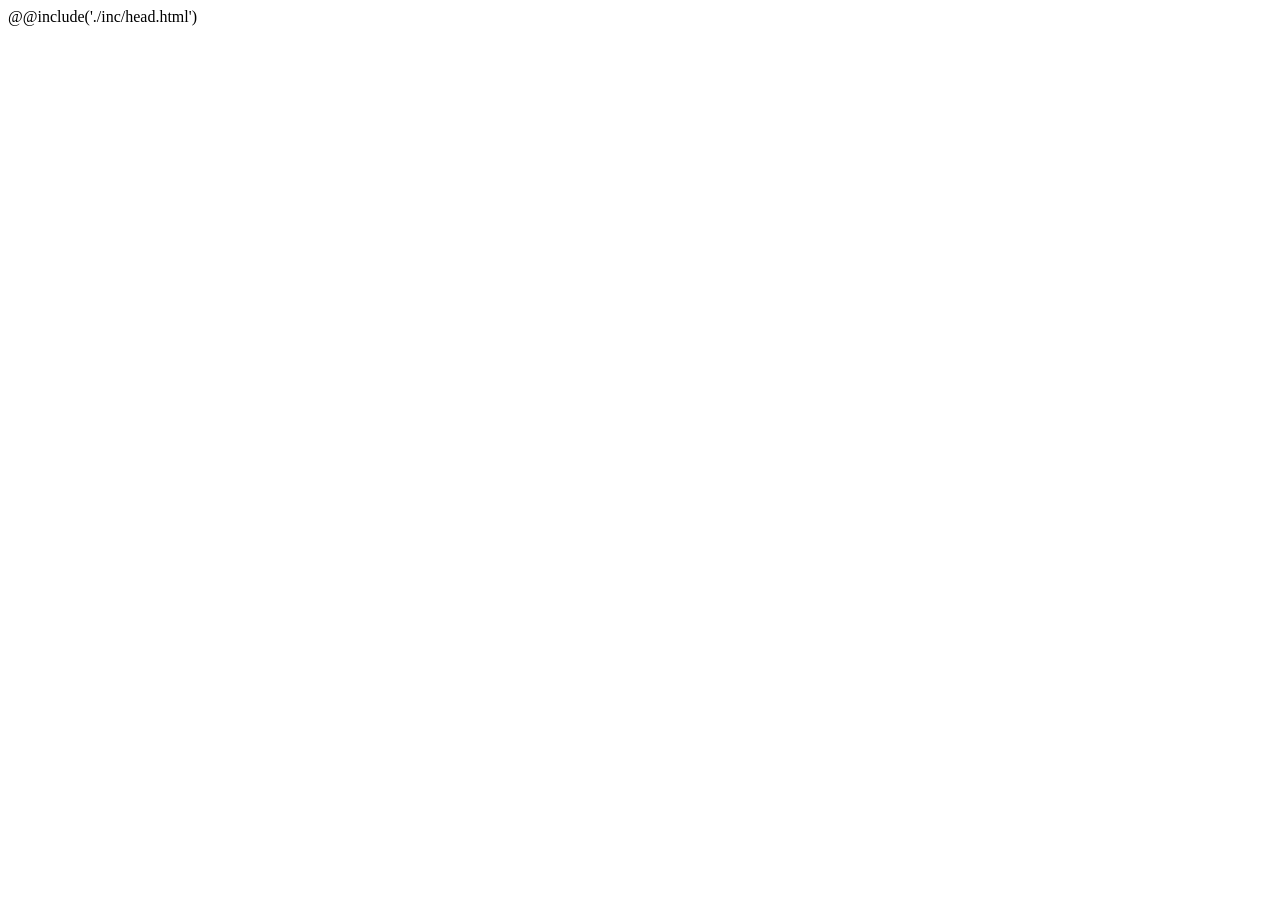
==== src/index.html @ dd6586c1 "add snap svg js" ====
<!DOCTYPE html>
<html>
<head>
  @@include('./inc/head.html')
  <title></title> <!-- ADD A TITLE! -->
</head>
<body>


  <script src="js/vendor/jquery-2.1.1.min.js"></script>
  <script src="js/vendor/snap.svg.js"></script>
  <script src="js/main.js"></script>
</body>
</html>
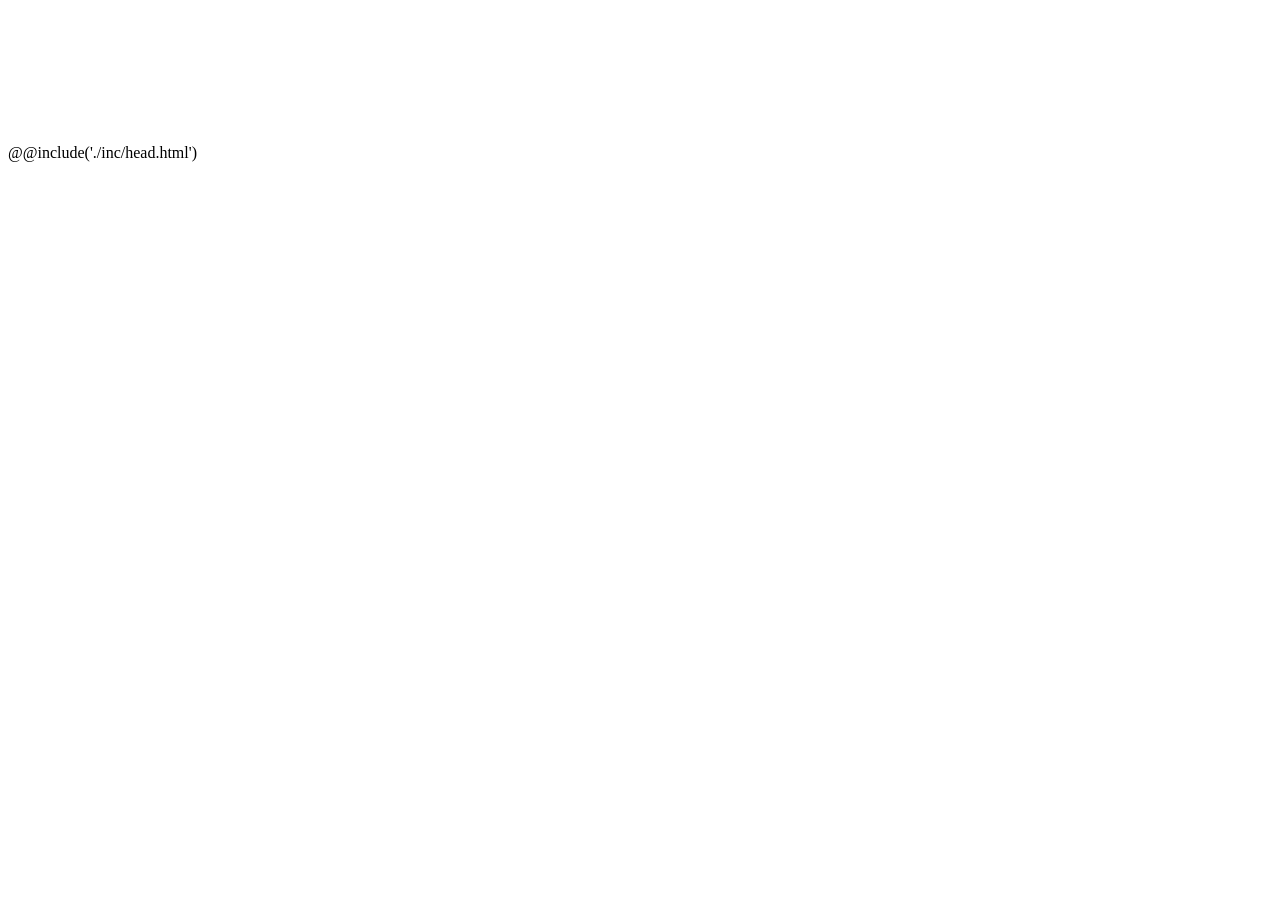
==== commit 4f569197: "app washing machine to page" ====
--- a/src/index.html
+++ b/src/index.html
@@ -5,6 +5,9 @@
   <title></title> <!-- ADD A TITLE! -->
 </head>
 <body>
+  
+  <svg class="svg-wrap" id="svg-1"></svg>
+  
 
 
   <script src="js/vendor/jquery-2.1.1.min.js"></script>
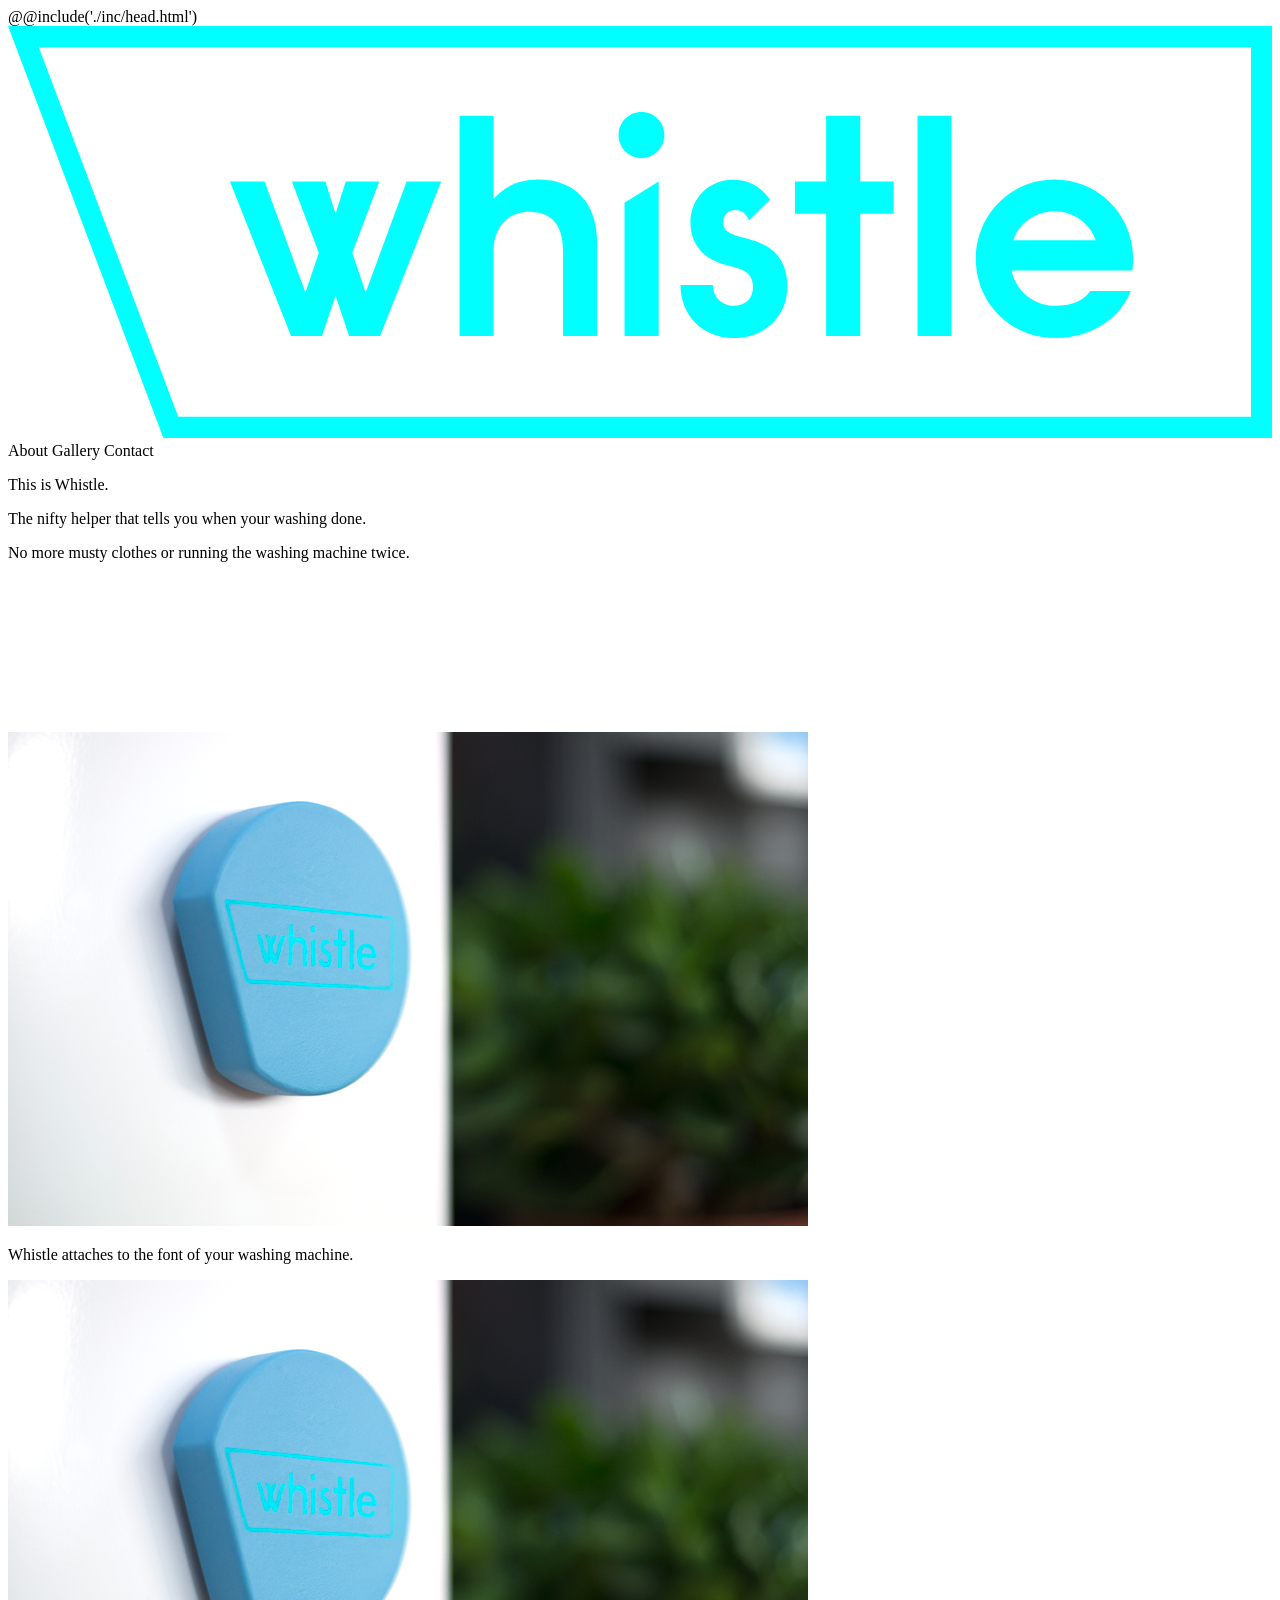
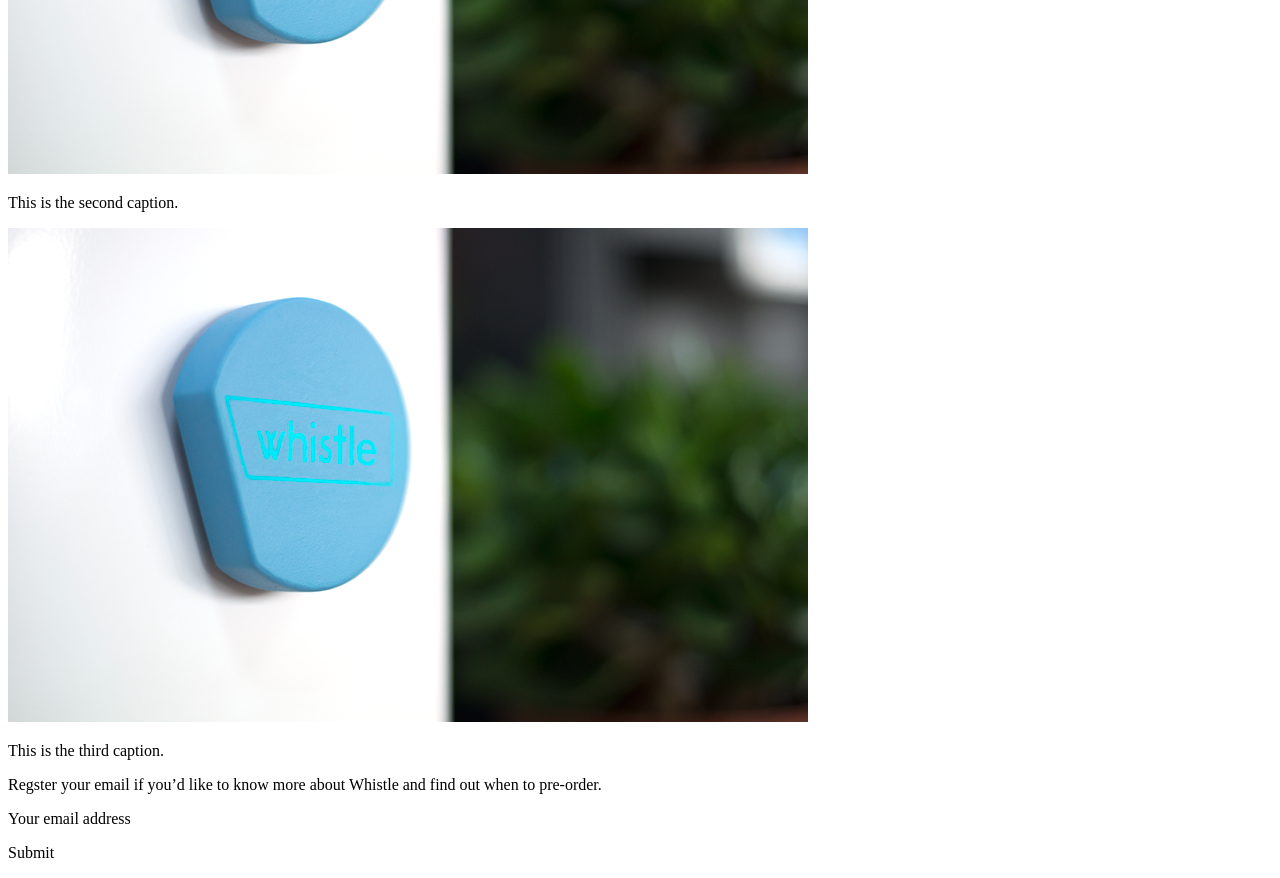
==== commit 4583eba5: "add homepage" ====
--- a/src/index.html
+++ b/src/index.html
@@ -2,11 +2,62 @@
 <html>
 <head>
   @@include('./inc/head.html')
-  <title></title> <!-- ADD A TITLE! -->
+  <title>Whistle | The Nifty Helper</title>
 </head>
 <body>
   
-  <svg class="svg-wrap" id="svg-1"></svg>
+
+  <body class="top">
+   
+   <div class="wrapper"> 
+     
+     <header>
+        <div class="logo">
+          <img class="logo-size" src="img/whistle-logo.svg" />
+        </div>
+
+        <div class="nav">
+          <a>About</a>
+          <a>Gallery</a>
+          <a class="no-margin">Contact</a>
+        </div>
+      </header>
+
+      <section class="about-panel">
+        <div class="about-copy">
+          <p>This is Whistle.</p> 
+          <P>The nifty helper that tells you when your washing done.</p> 
+          <p>No more musty clothes or running the washing machine twice.</p>
+        </div>
+        <svg class="svg-wrap" id="svg-1"></svg>
+       <!--  <div class="washing-machine">
+          <img src="img/washing-machine.png" />
+        </div> -->
+      </section> 
+
+      <section class="gallery-panel">
+        <div class="gallery-images">
+          <img src="img/whistle-product_800.png" />
+          <p>Whistle attaches to the font of your washing machine.</p>
+          <img src="img/whistle-product_800.png" />
+          <p>This is the second caption.</p>
+          <img src="img/whistle-product_800.png" />
+          <p class="no-bottom-margin">This is the third caption.</p>
+        </div>
+      </section>
+
+      <section class="contact-panel">
+        <div class="contact-copy">
+          <p>Regster your email if you’d like to know more about Whistle and find out when to pre-order.</p>
+        </div>
+        <div class="email-signup">
+          <p>Your email address</p>
+          <p>Submit</p>
+        </div>
+      </section>
+
+    </div>
+
   
 
 
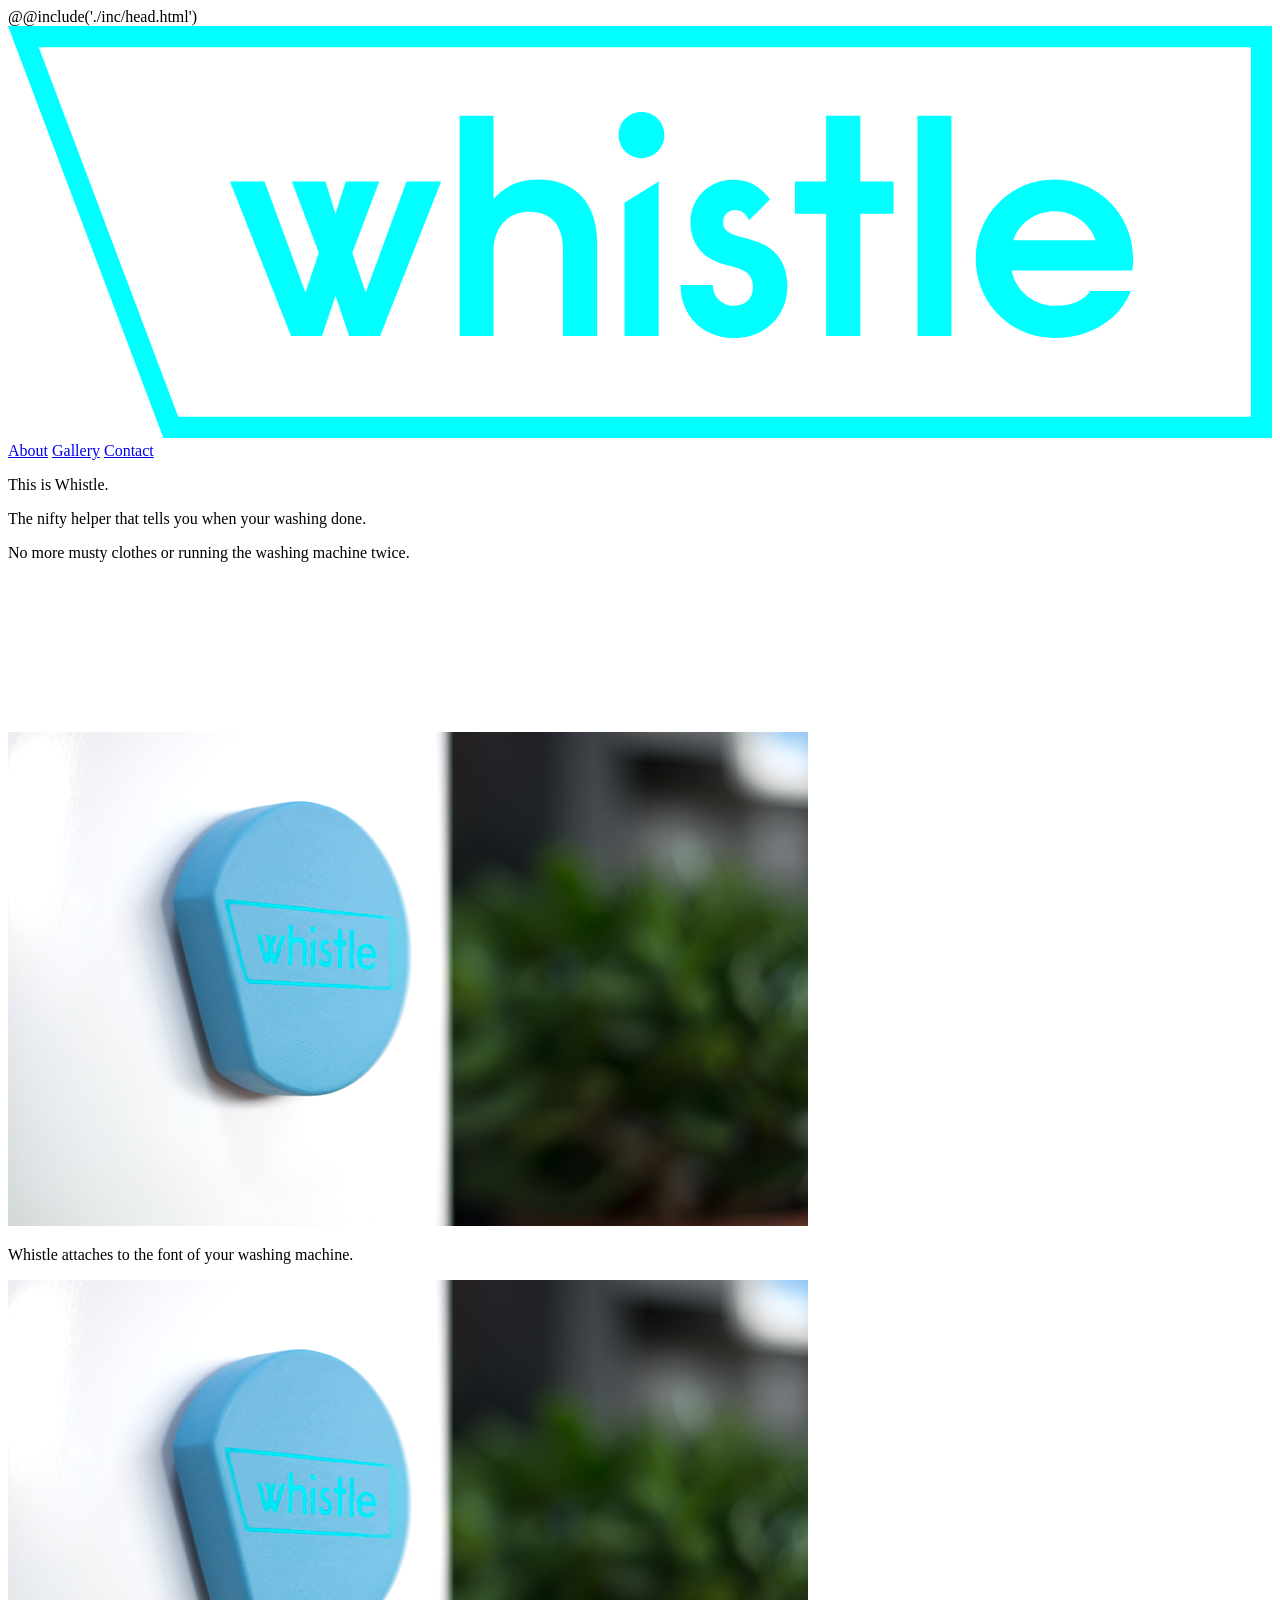
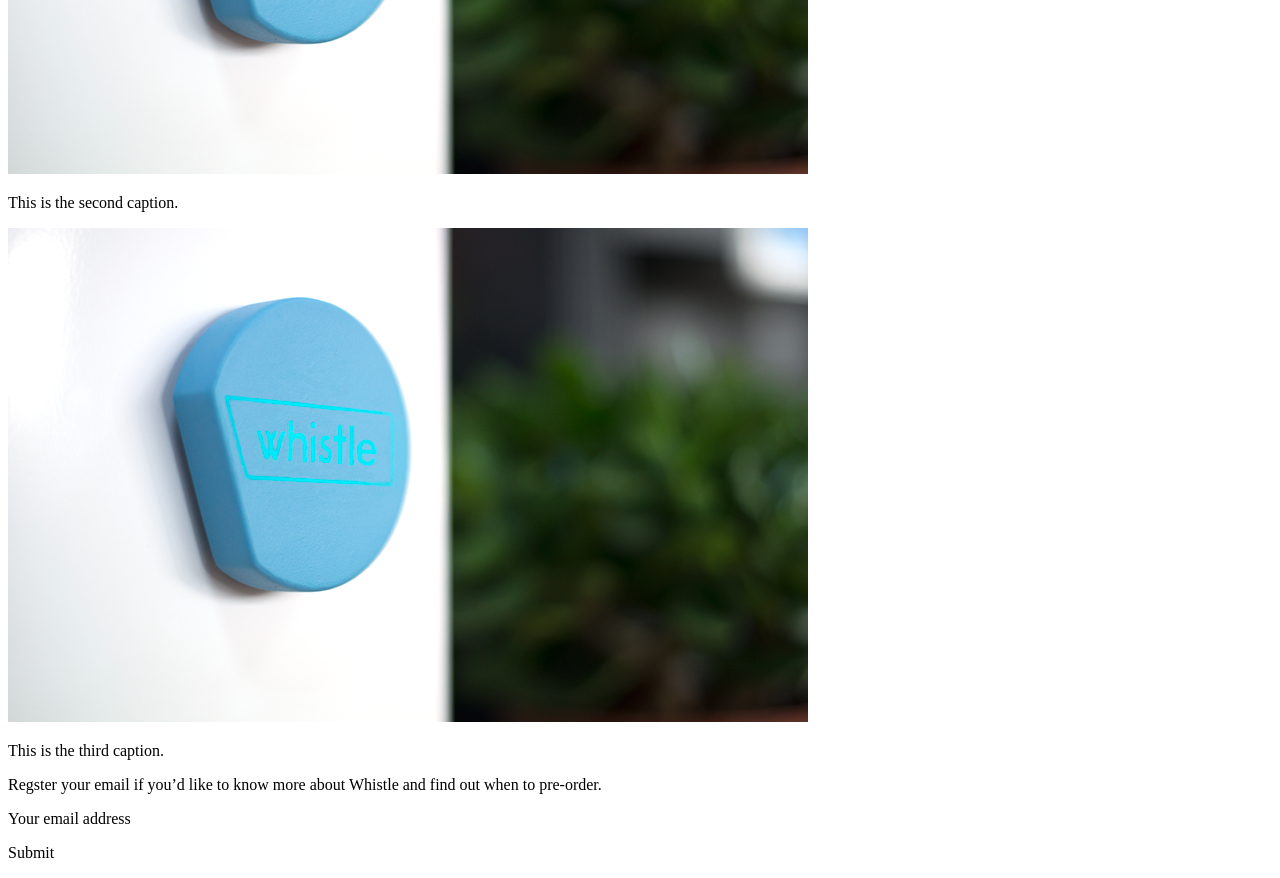
==== commit 8b57651b: "add smooth scroll for menu" ====
--- a/src/index.html
+++ b/src/index.html
@@ -17,13 +17,13 @@
         </div>
 
         <div class="nav">
-          <a>About</a>
-          <a>Gallery</a>
-          <a class="no-margin">Contact</a>
+          <a href="#section-about" class="nav-link">About</a>
+          <a href="#section-gallery" class="nav-link">Gallery</a>
+          <a href="#section-contact" class="nav-link no-margin">Contact</a>
         </div>
       </header>
 
-      <section class="about-panel">
+      <section id="section-about" class="about-panel">
         <div class="about-copy">
           <p>This is Whistle.</p> 
           <P>The nifty helper that tells you when your washing done.</p> 
@@ -35,7 +35,7 @@
         </div> -->
       </section> 
 
-      <section class="gallery-panel">
+      <section id="section-gallery" class="gallery-panel">
         <div class="gallery-images">
           <img src="img/whistle-product_800.png" />
           <p>Whistle attaches to the font of your washing machine.</p>
@@ -46,7 +46,7 @@
         </div>
       </section>
 
-      <section class="contact-panel">
+      <section id="section-contact" class="contact-panel">
         <div class="contact-copy">
           <p>Regster your email if you’d like to know more about Whistle and find out when to pre-order.</p>
         </div>
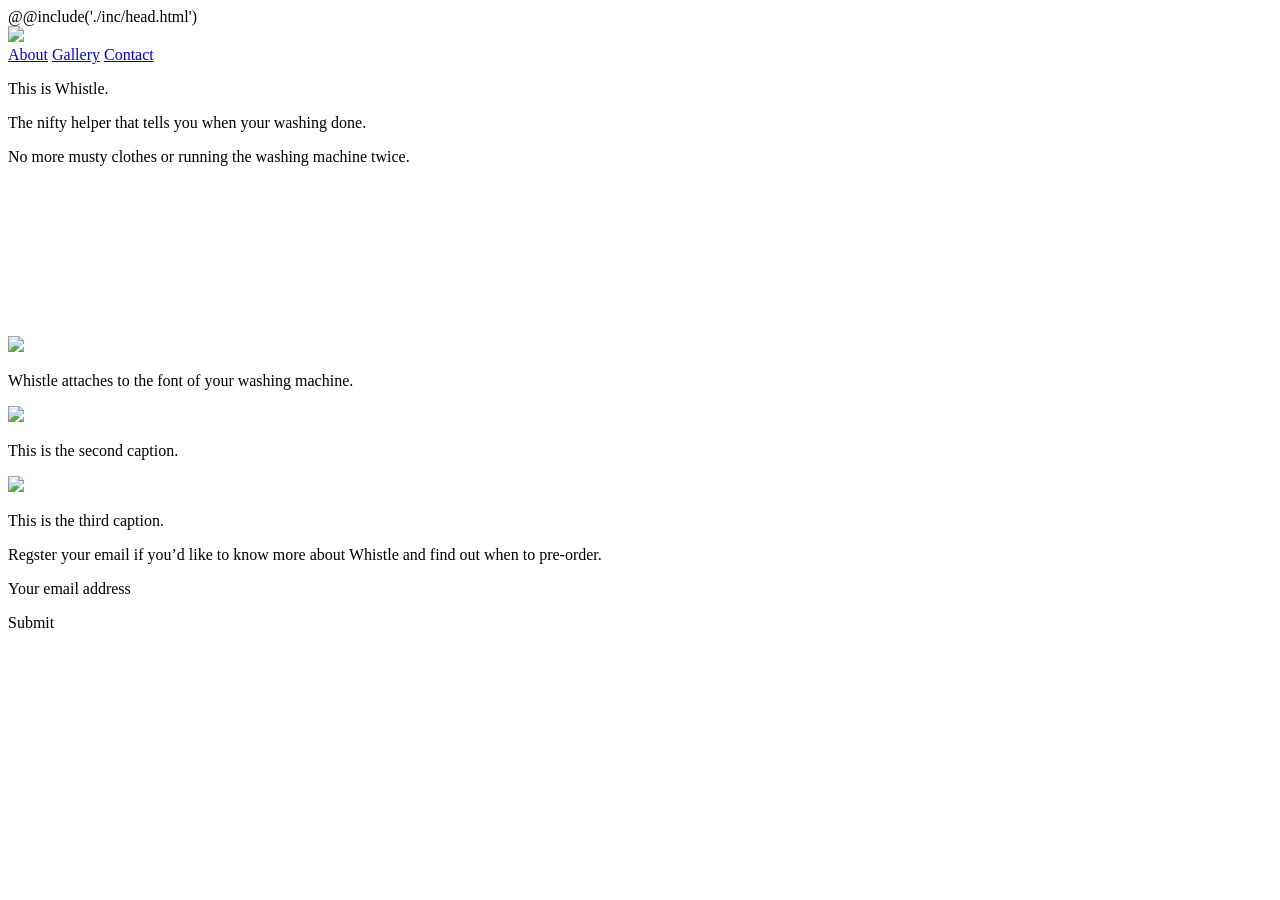
==== commit 06036e3f: "fix images" ====
--- a/src/index.html
+++ b/src/index.html
@@ -13,7 +13,7 @@
      
      <header>
         <div class="logo">
-          <img class="logo-size" src="img/whistle-logo.svg" />
+          <img class="logo-size" src="./img/whistle-logo.svg" />
         </div>
 
         <div class="nav">
@@ -37,11 +37,11 @@
 
       <section id="section-gallery" class="gallery-panel">
         <div class="gallery-images">
-          <img src="img/whistle-product_800.png" />
+          <img src="./img/whistle-product_800.png" />
           <p>Whistle attaches to the font of your washing machine.</p>
-          <img src="img/whistle-product_800.png" />
+          <img src="./img/whistle-product_800.png" />
           <p>This is the second caption.</p>
-          <img src="img/whistle-product_800.png" />
+          <img src="./img/whistle-product_800.png" />
           <p class="no-bottom-margin">This is the third caption.</p>
         </div>
       </section>
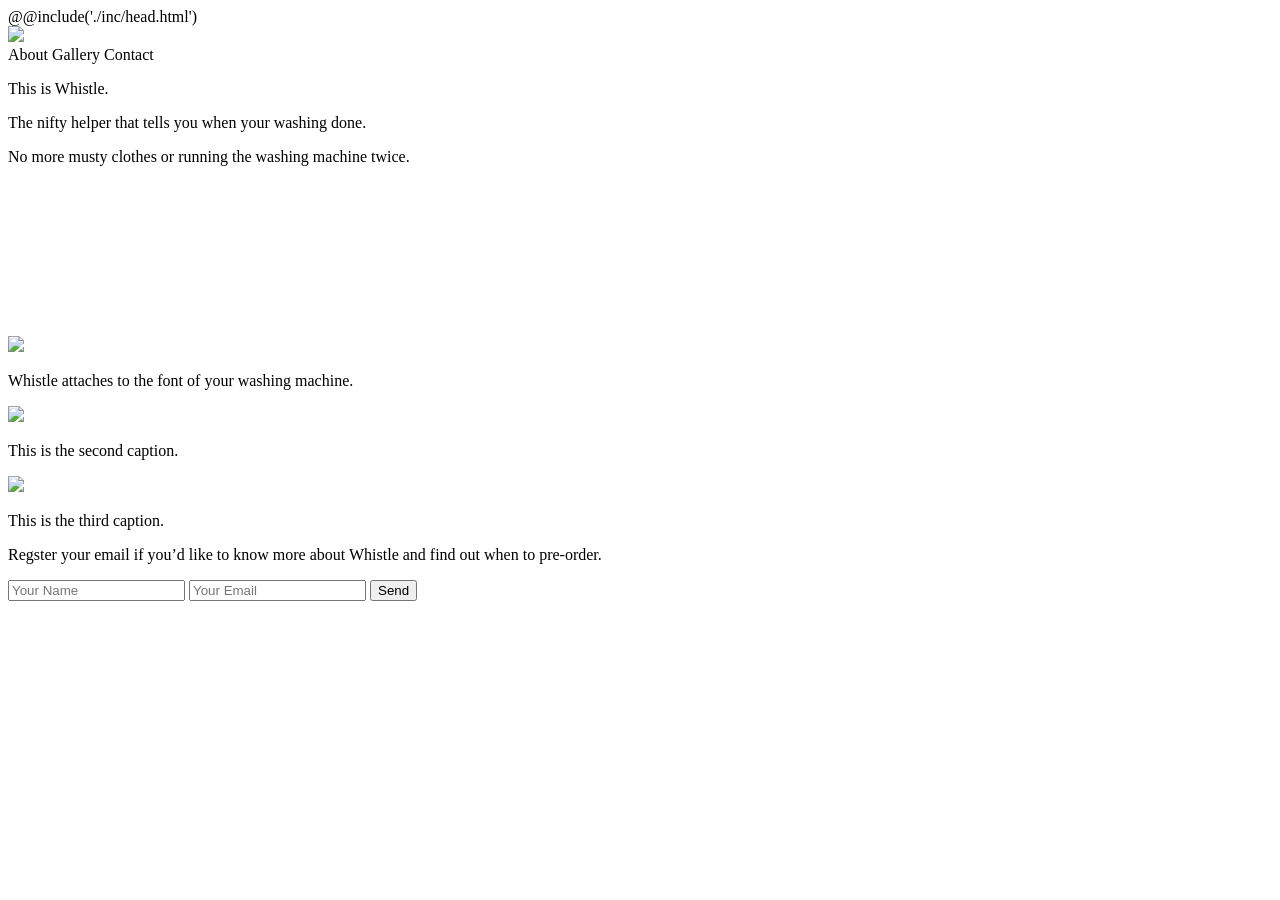
==== commit 1bec6f44: "homepage updates form styling and minor layout changes" ====
--- a/src/index.html
+++ b/src/index.html
@@ -13,17 +13,19 @@
      
      <header>
         <div class="logo">
-          <img class="logo-size" src="./img/whistle-logo.svg" />
+          <img class="logo-size" src="img/whistle-logo.svg" />
         </div>
 
-        <div class="nav">
-          <a href="#section-about" class="nav-link">About</a>
-          <a href="#section-gallery" class="nav-link">Gallery</a>
-          <a href="#section-contact" class="nav-link no-margin">Contact</a>
-        </div>
+        <div class="nav-wrapper">
+	        <div class="nav">
+	          <a>About</a>
+	          <a>Gallery</a>
+	          <a class="no-margin">Contact</a>
+	        </div>
+	    </div>
       </header>
 
-      <section id="section-about" class="about-panel">
+      <section class="about-panel">
         <div class="about-copy">
           <p>This is Whistle.</p> 
           <P>The nifty helper that tells you when your washing done.</p> 
@@ -35,24 +37,28 @@
         </div> -->
       </section> 
 
-      <section id="section-gallery" class="gallery-panel">
+      <section class="gallery-panel">
         <div class="gallery-images">
-          <img src="./img/whistle-product_800.png" />
+          <img src="img/whistle-product_800.png" />
           <p>Whistle attaches to the font of your washing machine.</p>
-          <img src="./img/whistle-product_800.png" />
+          <img src="img/whistle-product_800.png" />
           <p>This is the second caption.</p>
-          <img src="./img/whistle-product_800.png" />
+          <img src="img/whistle-product_800.png" />
           <p class="no-bottom-margin">This is the third caption.</p>
         </div>
       </section>
 
-      <section id="section-contact" class="contact-panel">
+      <section class="contact-panel">
         <div class="contact-copy">
           <p>Regster your email if you’d like to know more about Whistle and find out when to pre-order.</p>
         </div>
         <div class="email-signup">
-          <p>Your email address</p>
-          <p>Submit</p>
+        	<form class="email-signup" action="https://formspree.io/info@whistle.com"
+			      method="POST">
+			    <input type="text" name="name" placeholder="Your Name">
+			    <input type="email" name="_replyto" placeholder="Your Email">
+			    <input class="send-button" type="submit" value="Send">
+			</form>
         </div>
       </section>
 
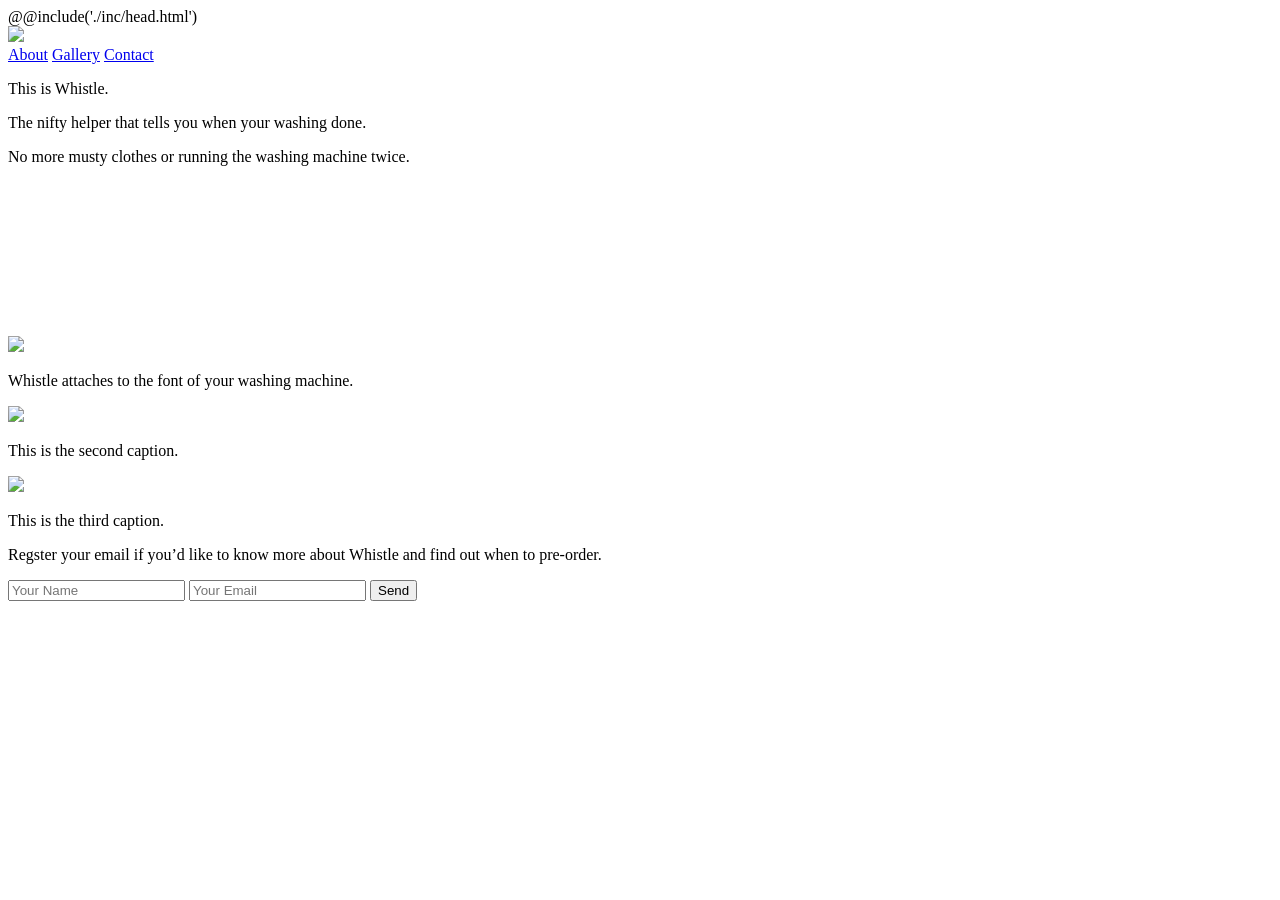
==== commit e03e75de: "Style form" ====
--- a/src/index.html
+++ b/src/index.html
@@ -11,21 +11,19 @@
    
    <div class="wrapper"> 
      
-     <header>
+     <header class="header">
         <div class="logo">
-          <img class="logo-size" src="img/whistle-logo.svg" />
+          <img class="logo-size" src="./img/whistle-logo.svg" />
         </div>
 
-        <div class="nav-wrapper">
-	        <div class="nav">
-	          <a>About</a>
-	          <a>Gallery</a>
-	          <a class="no-margin">Contact</a>
-	        </div>
-	    </div>
+        <div class="nav">
+          <a href="#section-about" class="nav-link">About</a>
+          <a href="#section-gallery" class="nav-link">Gallery</a>
+          <a href="#section-contact" class="nav-link no-margin">Contact</a>
+        </div>
       </header>
 
-      <section class="about-panel">
+      <section id="section-about" class="about-panel">
         <div class="about-copy">
           <p>This is Whistle.</p> 
           <P>The nifty helper that tells you when your washing done.</p> 
@@ -37,28 +35,28 @@
         </div> -->
       </section> 
 
-      <section class="gallery-panel">
+      <section id="section-gallery" class="gallery-panel">
         <div class="gallery-images">
-          <img src="img/whistle-product_800.png" />
+          <img src="./img/whistle-product_800.png" />
           <p>Whistle attaches to the font of your washing machine.</p>
-          <img src="img/whistle-product_800.png" />
+          <img src="./img/whistle-product_800.png" />
           <p>This is the second caption.</p>
-          <img src="img/whistle-product_800.png" />
+          <img src="./img/whistle-product_800.png" />
           <p class="no-bottom-margin">This is the third caption.</p>
         </div>
       </section>
 
-      <section class="contact-panel">
+      <section id="section-contact" class="contact-panel">
         <div class="contact-copy">
-          <p>Regster your email if you’d like to know more about Whistle and find out when to pre-order.</p>
+            <p>Regster your email if you’d like to know more about Whistle and find out when to pre-order.</p>
         </div>
         <div class="email-signup">
-        	<form class="email-signup" action="https://formspree.io/info@whistle.com"
-			      method="POST">
-			    <input type="text" name="name" placeholder="Your Name">
-			    <input type="email" name="_replyto" placeholder="Your Email">
-			    <input class="send-button" type="submit" value="Send">
-			</form>
+            <form class="email-signup" action="https://formspree.io/info@whistle.com"
+              method="POST">
+              <input type="text" name="name" placeholder="Your Name">
+              <input type="email" name="_replyto" placeholder="Your Email">
+              <input class="send-button" type="submit" value="Send">
+          </form>
         </div>
       </section>
 
